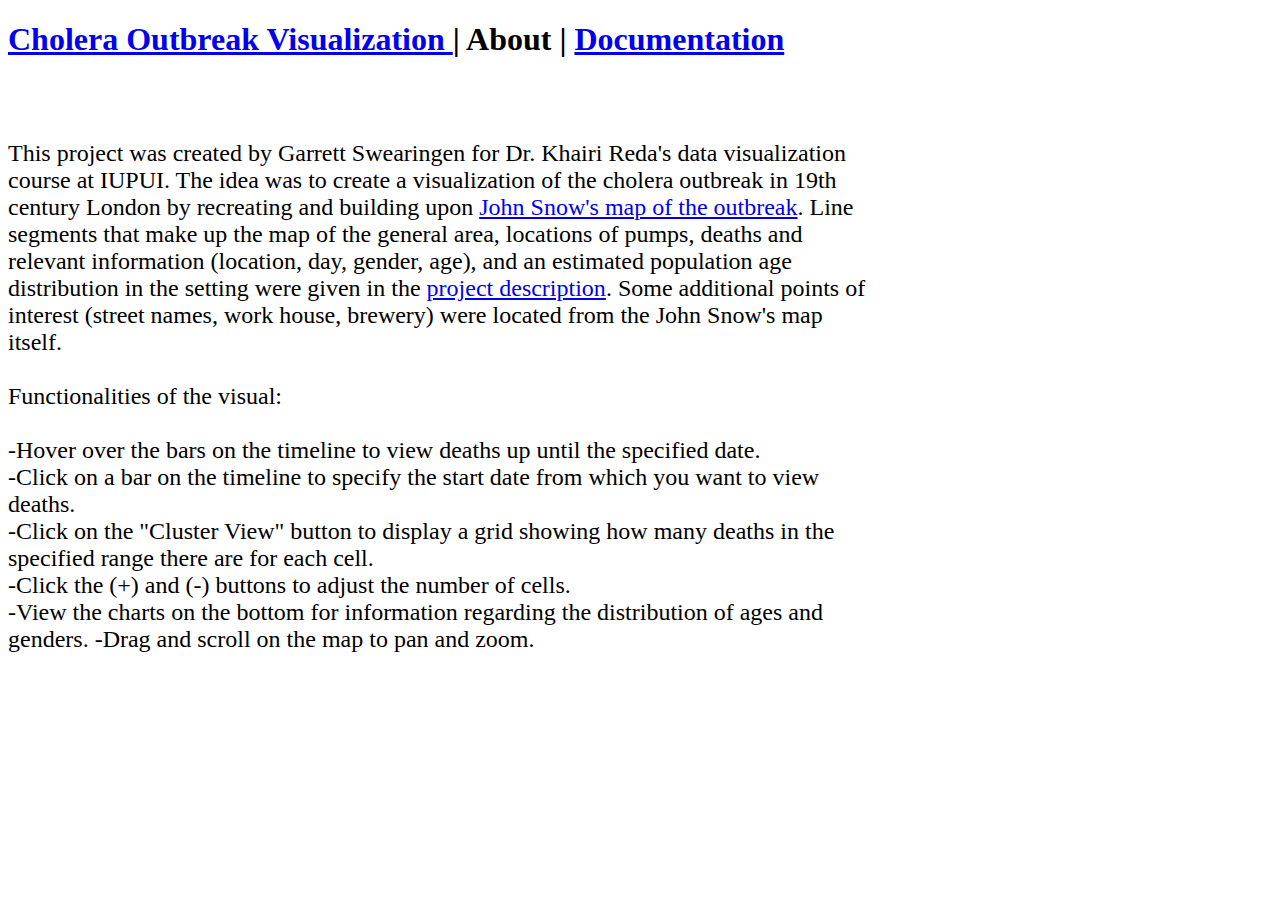
==== about.html @ be4df819 "Add files via upload" ====
<!DOCTYPE html>
<html lang = "en">
	<head>
		<meta charset = "UTF-8">
		<link rel = "stylesheet" href = "style.css">
		<script src = "https://d3js.org/d3.v3.min.js"></script>
		<title>Cholera Visualization</title>
	</head>
	<body>
		<h1><a href = 'index.html'> Cholera Outbreak Visualization </a> | About | <a href = 'documentation.html'> Documentation </a> </h1>
		<br>
		<br>
		<p>This project was created by Garrett Swearingen for Dr. Khairi Reda's data visualization course at IUPUI. The idea was to create a visualization of the cholera outbreak in 19th century London by
		recreating and building upon
		<a href = 'https://en.wikipedia.org/wiki/1854_Broad_Street_cholera_outbreak#/media/File:Snow-cholera-map-1.jpg'>John Snow's map of the outbreak</a>.
		Line segments that make up the map of the general area, locations of pumps, deaths and relevant information (location, day, gender, age), and an estimated population age distribution in the setting were given
		in the <a href = 'https://khreda.com/teaching/fall2021/H517/project1/'>project description</a>. Some additional points of interest (street names, work house, brewery) were located from the John Snow's map itself.
		<br>
		<br>
		Functionalities of the visual:<br><br>
		-Hover over the bars on the timeline to view deaths up until the specified date.<br>
		-Click on a bar on the timeline to specify the start date from which you want to view deaths.<br>
		-Click on the "Cluster View" button to display a grid showing how many deaths in the specified range there are for each cell.<br>
		-Click the (+) and (-) buttons to adjust the number of cells.<br>
		-View the charts on the bottom for information regarding the distribution of ages and genders.
		-Drag and scroll on the map to pan and zoom.
		</p>
	</body>
</html>
---- style.css ----
path {
	stroke: black;
	fill: none;
}

.pump {
	fill: darkgray;
}

line {
	stroke: black;
	stroke-width: 5;
}

h1 {
	font-family: Tahoma;
}

p {
	margin-right: 400px;
	font-family: Tahoma;
	font-size: 24px;
}
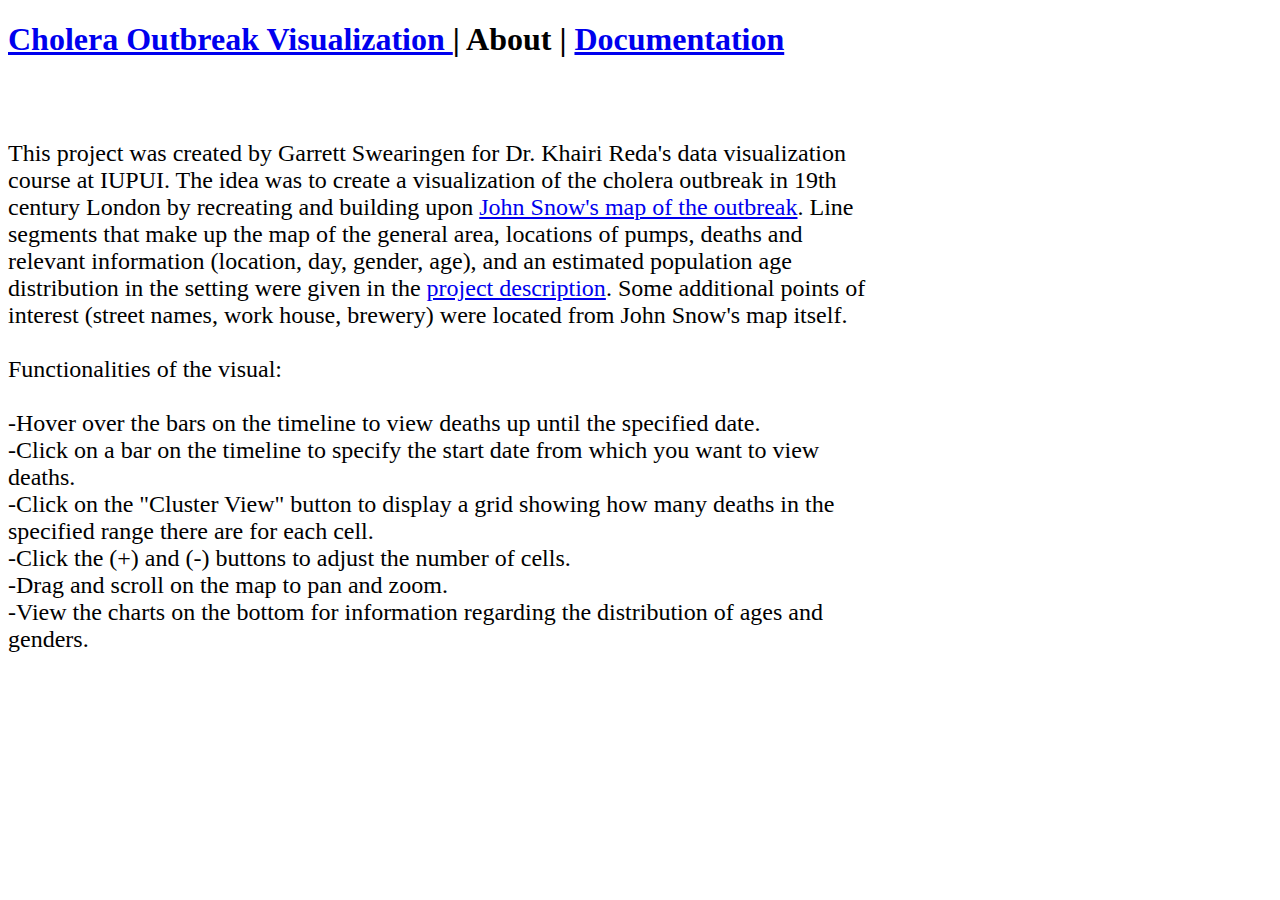
==== commit 0afdde92: "Add files via upload" ====
--- a/about.html
+++ b/about.html
@@ -14,7 +14,7 @@
 		recreating and building upon
 		<a href = 'https://en.wikipedia.org/wiki/1854_Broad_Street_cholera_outbreak#/media/File:Snow-cholera-map-1.jpg'>John Snow's map of the outbreak</a>.
 		Line segments that make up the map of the general area, locations of pumps, deaths and relevant information (location, day, gender, age), and an estimated population age distribution in the setting were given
-		in the <a href = 'https://khreda.com/teaching/fall2021/H517/project1/'>project description</a>. Some additional points of interest (street names, work house, brewery) were located from the John Snow's map itself.
+		in the <a href = 'https://khreda.com/teaching/fall2021/H517/project1/'>project description</a>. Some additional points of interest (street names, work house, brewery) were located from John Snow's map itself.
 		<br>
 		<br>
 		Functionalities of the visual:<br><br>
@@ -22,8 +22,8 @@
 		-Click on a bar on the timeline to specify the start date from which you want to view deaths.<br>
 		-Click on the "Cluster View" button to display a grid showing how many deaths in the specified range there are for each cell.<br>
 		-Click the (+) and (-) buttons to adjust the number of cells.<br>
+		-Drag and scroll on the map to pan and zoom.<br>
 		-View the charts on the bottom for information regarding the distribution of ages and genders.
-		-Drag and scroll on the map to pan and zoom.
 		</p>
 	</body>
 </html>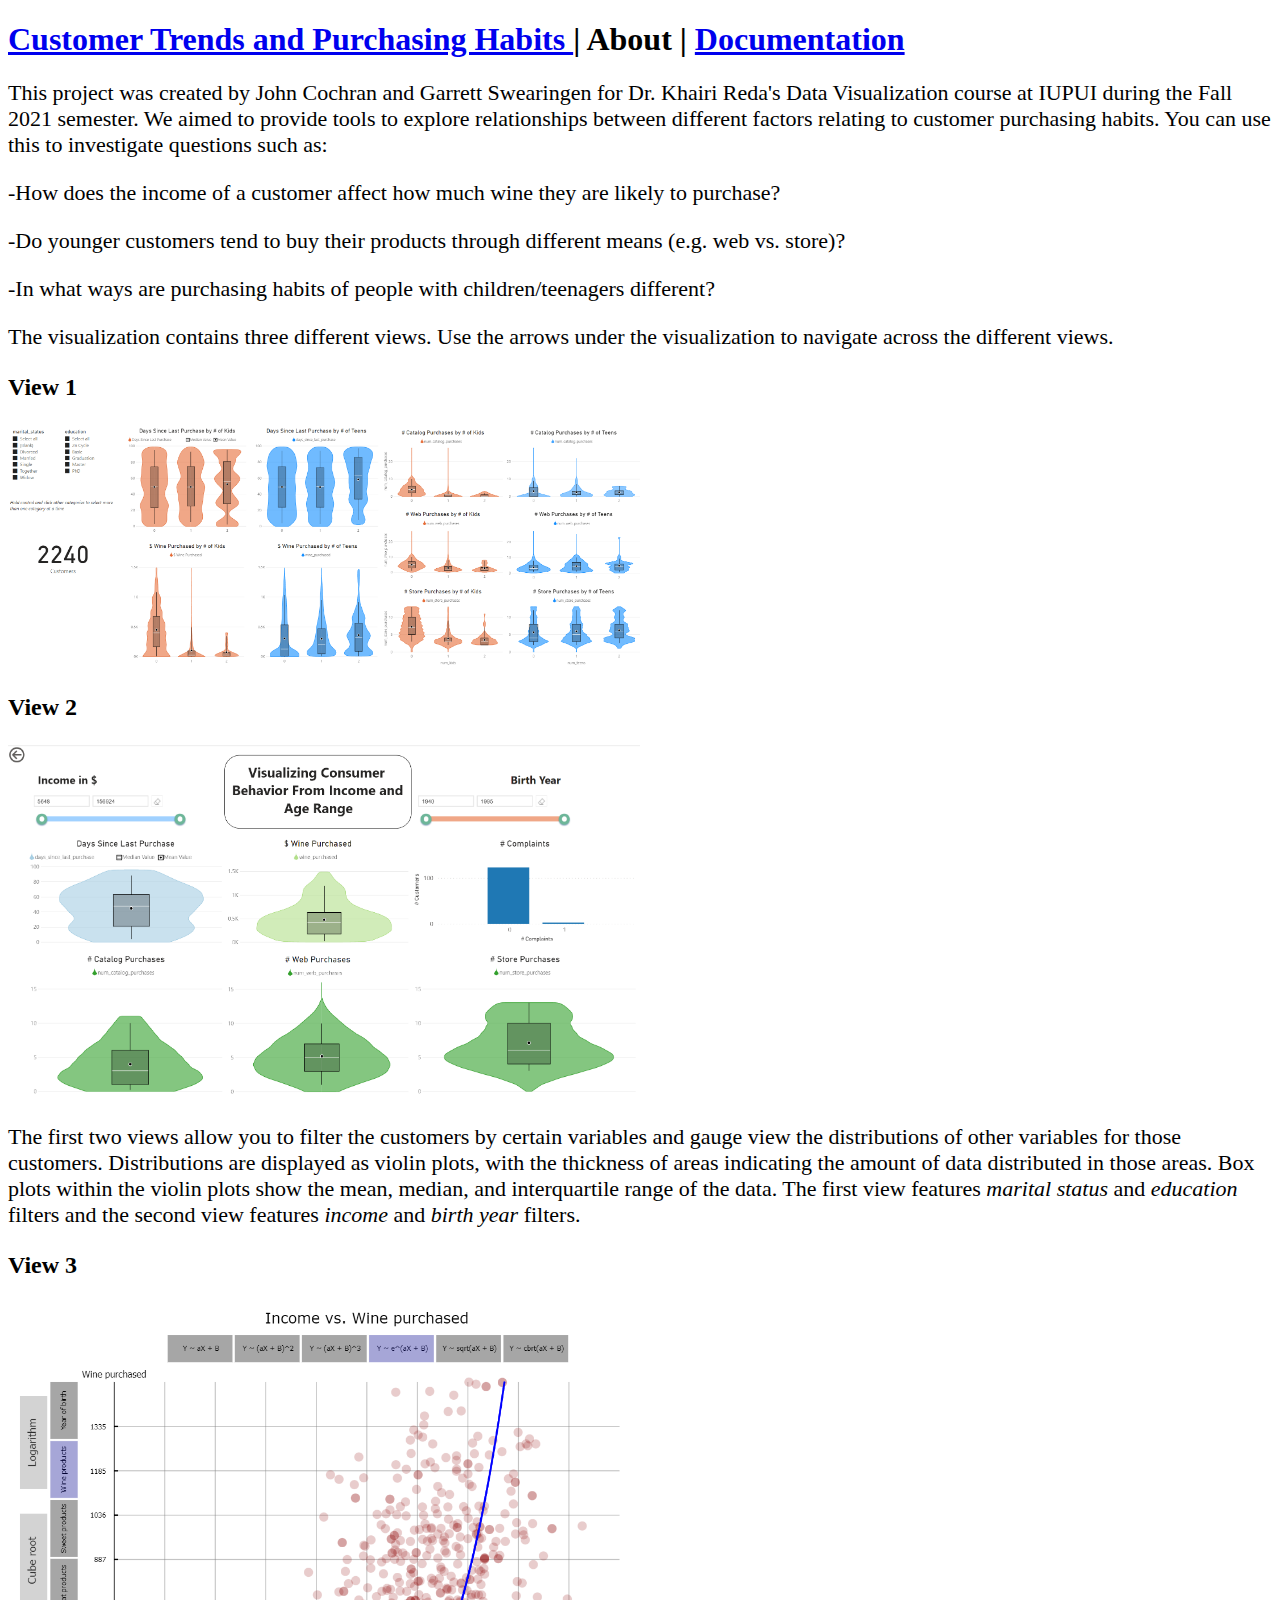
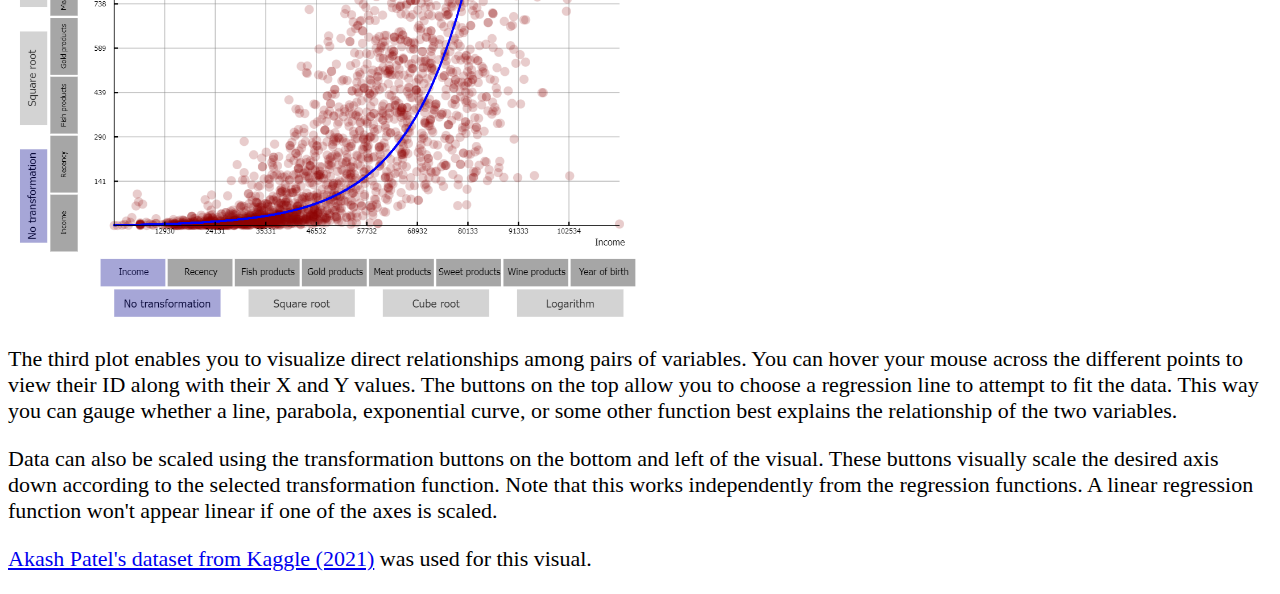
==== commit 9eb004e2: "Add files via upload" ====
--- a/about.html
+++ b/about.html
@@ -1,29 +1,37 @@
 <!DOCTYPE html>
-<html lang = "en">
+<html lang = 'en'>
 	<head>
-		<meta charset = "UTF-8">
-		<link rel = "stylesheet" href = "style.css">
-		<script src = "https://d3js.org/d3.v3.min.js"></script>
-		<title>Cholera Visualization</title>
+		<meta charset = 'UTF-8'>
+		<link rel = 'stylesheet' href = 'style.css'>
+		<title>Customer Trends and Purchasing Habits</title>
 	</head>
 	<body>
-		<h1><a href = 'index.html'> Cholera Outbreak Visualization </a> | About | <a href = 'documentation.html'> Documentation </a> </h1>
-		<br>
-		<br>
-		<p>This project was created by Garrett Swearingen for Dr. Khairi Reda's data visualization course at IUPUI. The idea was to create a visualization of the cholera outbreak in 19th century London by
-		recreating and building upon
-		<a href = 'https://en.wikipedia.org/wiki/1854_Broad_Street_cholera_outbreak#/media/File:Snow-cholera-map-1.jpg'>John Snow's map of the outbreak</a>.
-		Line segments that make up the map of the general area, locations of pumps, deaths and relevant information (location, day, gender, age), and an estimated population age distribution in the setting were given
-		in the <a href = 'https://khreda.com/teaching/fall2021/H517/project1/'>project description</a>. Some additional points of interest (street names, work house, brewery) were located from John Snow's map itself.
-		<br>
-		<br>
-		Functionalities of the visual:<br><br>
-		-Hover over the bars on the timeline to view deaths up until the specified date.<br>
-		-Click on a bar on the timeline to specify the start date from which you want to view deaths.<br>
-		-Click on the "Cluster View" button to display a grid showing how many deaths in the specified range there are for each cell.<br>
-		-Click the (+) and (-) buttons to adjust the number of cells.<br>
-		-Drag and scroll on the map to pan and zoom.<br>
-		-View the charts on the bottom for information regarding the distribution of ages and genders.
-		</p>
+		<h1> <a href = 'index.html'> Customer Trends and Purchasing Habits </a> | About | <a href = 'documentation.html'> Documentation </a> </h1>
+		<p>This project was created by John Cochran and Garrett Swearingen for Dr. Khairi Reda's Data Visualization course at IUPUI during the Fall 2021 semester.
+		   We aimed to provide tools to explore relationships between different factors relating to customer purchasing habits.
+		   You can use this to investigate questions such as:</p>
+		<p>-How does the income of a customer affect how much wine they are likely to purchase?</p>
+		<p>-Do younger customers tend to buy their products through different means (e.g. web vs. store)?</p>
+		<p>-In what ways are purchasing habits of people with children/teenagers different?</p>
+		<p>The visualization contains three different views. Use the arrows under the visualization to navigate across the different views.</p>
+		<p style = 'font-size: 24px;'><b>View 1</b></p>
+		<img src = 'view1.png' width = '50%', height = '50%'>
+		<p style = 'font-size: 24px;'><b>View 2</b></p>
+		<img src = 'view2.png' width = '50%', height = '50%'>
+		<p>The first two views allow you to filter the customers by certain variables and gauge view the distributions of other variables for those customers.
+		   Distributions are displayed as violin plots, with the thickness of areas indicating the amount of data distributed in those areas.
+		   Box plots within the violin plots show the mean, median, and interquartile range of the data.
+		   The first view features <i>marital status</i> and <i>education</i> filters and the second view features <i>income</i> and <i>birth year</i> filters.</p>
+		<p style = 'font-size: 24px;'><b>View 3</b></p>
+		<img src = 'view3.png' width = '50%', height = '50%'>
+		<p>The third plot enables you to visualize direct relationships among pairs of variables.
+		   You can hover your mouse across the different points to view their ID along with their X and Y values.
+		   The buttons on the top allow you to choose a regression line to attempt to fit the data.
+		   This way you can gauge whether a line, parabola, exponential curve, or some other function best explains the relationship of the two variables.</p>
+		<p>Data can also be scaled using the transformation buttons on the bottom and left of the visual.
+		   These buttons visually scale the desired axis down according to the selected transformation function.
+		   Note that this works independently from the regression functions.
+		   A linear regression function won't appear linear if one of the axes is scaled.</p>
+		<p><a href = https://www.kaggle.com/imakash3011/customer-personality-analysis>Akash Patel's dataset from Kaggle (2021)</a> was used for this visual.</p>
 	</body>
 </html>--- a/style.css
+++ b/style.css
@@ -1,23 +1,13 @@
-path {
-	stroke: black;
-	fill: none;
-}
-
-.pump {
-	fill: darkgray;
-}
-
-line {
-	stroke: black;
-	stroke-width: 5;
-}
-
 h1 {
 	font-family: Tahoma;
 }
 
 p {
-	margin-right: 400px;
 	font-family: Tahoma;
-	font-size: 24px;
+	font-size: 22px;
+}
+
+ul {
+	font-family: Tahoma;
+	font-size: 18px;
 }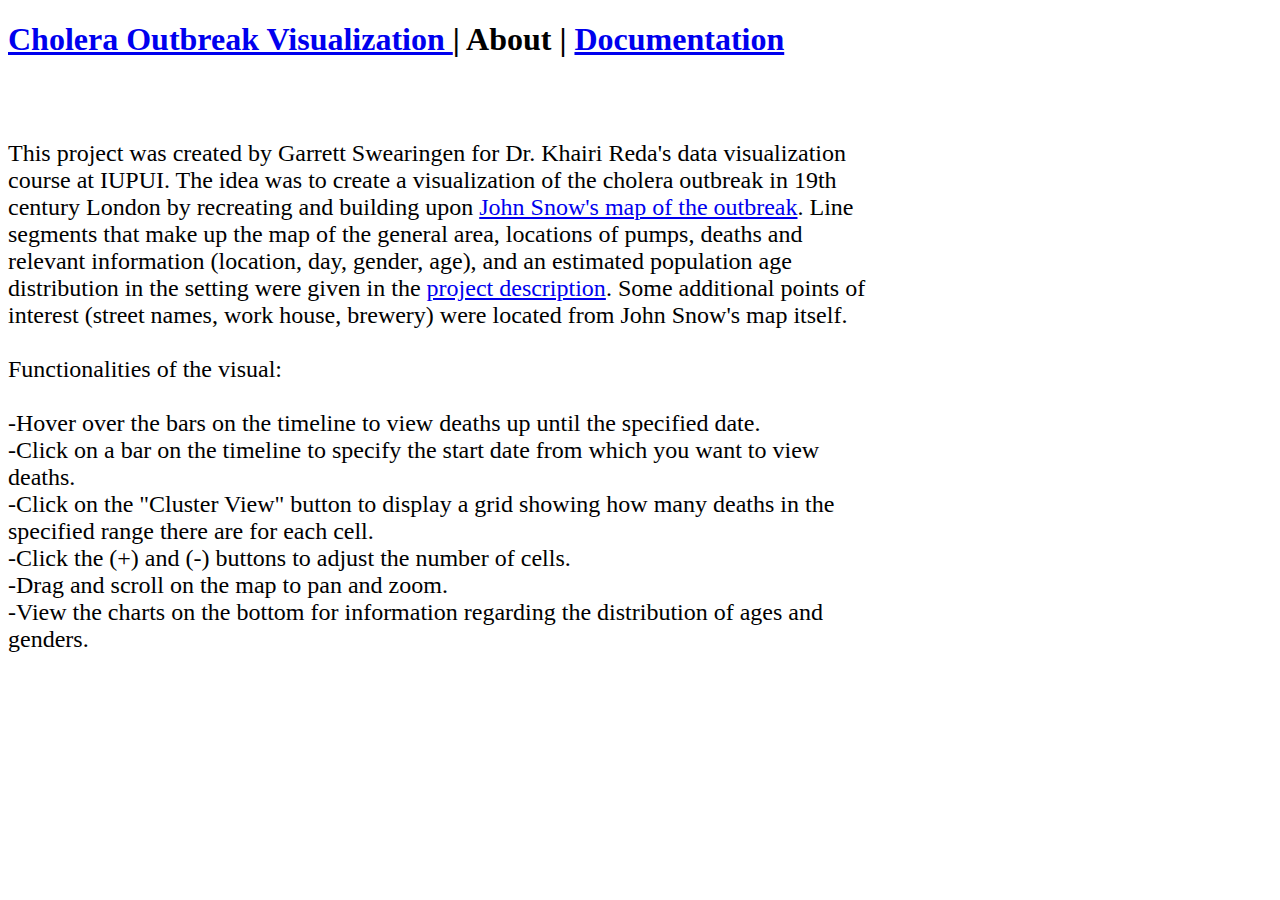
==== commit 463bdce1: "Add files via upload" ====
--- a/about.html
+++ b/about.html
@@ -1,37 +1,29 @@
 <!DOCTYPE html>
-<html lang = 'en'>
+<html lang = "en">
 	<head>
-		<meta charset = 'UTF-8'>
-		<link rel = 'stylesheet' href = 'style.css'>
-		<title>Customer Trends and Purchasing Habits</title>
+		<meta charset = "UTF-8">
+		<link rel = "stylesheet" href = "style.css">
+		<script src = "https://d3js.org/d3.v3.min.js"></script>
+		<title>Cholera Visualization</title>
 	</head>
 	<body>
-		<h1> <a href = 'index.html'> Customer Trends and Purchasing Habits </a> | About | <a href = 'documentation.html'> Documentation </a> </h1>
-		<p>This project was created by John Cochran and Garrett Swearingen for Dr. Khairi Reda's Data Visualization course at IUPUI during the Fall 2021 semester.
-		   We aimed to provide tools to explore relationships between different factors relating to customer purchasing habits.
-		   You can use this to investigate questions such as:</p>
-		<p>-How does the income of a customer affect how much wine they are likely to purchase?</p>
-		<p>-Do younger customers tend to buy their products through different means (e.g. web vs. store)?</p>
-		<p>-In what ways are purchasing habits of people with children/teenagers different?</p>
-		<p>The visualization contains three different views. Use the arrows under the visualization to navigate across the different views.</p>
-		<p style = 'font-size: 24px;'><b>View 1</b></p>
-		<img src = 'view1.png' width = '50%', height = '50%'>
-		<p style = 'font-size: 24px;'><b>View 2</b></p>
-		<img src = 'view2.png' width = '50%', height = '50%'>
-		<p>The first two views allow you to filter the customers by certain variables and gauge view the distributions of other variables for those customers.
-		   Distributions are displayed as violin plots, with the thickness of areas indicating the amount of data distributed in those areas.
-		   Box plots within the violin plots show the mean, median, and interquartile range of the data.
-		   The first view features <i>marital status</i> and <i>education</i> filters and the second view features <i>income</i> and <i>birth year</i> filters.</p>
-		<p style = 'font-size: 24px;'><b>View 3</b></p>
-		<img src = 'view3.png' width = '50%', height = '50%'>
-		<p>The third plot enables you to visualize direct relationships among pairs of variables.
-		   You can hover your mouse across the different points to view their ID along with their X and Y values.
-		   The buttons on the top allow you to choose a regression line to attempt to fit the data.
-		   This way you can gauge whether a line, parabola, exponential curve, or some other function best explains the relationship of the two variables.</p>
-		<p>Data can also be scaled using the transformation buttons on the bottom and left of the visual.
-		   These buttons visually scale the desired axis down according to the selected transformation function.
-		   Note that this works independently from the regression functions.
-		   A linear regression function won't appear linear if one of the axes is scaled.</p>
-		<p><a href = https://www.kaggle.com/imakash3011/customer-personality-analysis>Akash Patel's dataset from Kaggle (2021)</a> was used for this visual.</p>
+		<h1><a href = 'index.html'> Cholera Outbreak Visualization </a> | About | <a href = 'documentation.html'> Documentation </a> </h1>
+		<br>
+		<br>
+		<p>This project was created by Garrett Swearingen for Dr. Khairi Reda's data visualization course at IUPUI. The idea was to create a visualization of the cholera outbreak in 19th century London by
+		recreating and building upon
+		<a href = 'https://en.wikipedia.org/wiki/1854_Broad_Street_cholera_outbreak#/media/File:Snow-cholera-map-1.jpg'>John Snow's map of the outbreak</a>.
+		Line segments that make up the map of the general area, locations of pumps, deaths and relevant information (location, day, gender, age), and an estimated population age distribution in the setting were given
+		in the <a href = 'https://khreda.com/teaching/fall2021/H517/project1/'>project description</a>. Some additional points of interest (street names, work house, brewery) were located from John Snow's map itself.
+		<br>
+		<br>
+		Functionalities of the visual:<br><br>
+		-Hover over the bars on the timeline to view deaths up until the specified date.<br>
+		-Click on a bar on the timeline to specify the start date from which you want to view deaths.<br>
+		-Click on the "Cluster View" button to display a grid showing how many deaths in the specified range there are for each cell.<br>
+		-Click the (+) and (-) buttons to adjust the number of cells.<br>
+		-Drag and scroll on the map to pan and zoom.<br>
+		-View the charts on the bottom for information regarding the distribution of ages and genders.
+		</p>
 	</body>
 </html>--- a/style.css
+++ b/style.css
@@ -1,13 +1,23 @@
+path {
+	stroke: black;
+	fill: none;
+}
+
+.pump {
+	fill: darkgray;
+}
+
+line {
+	stroke: black;
+	stroke-width: 5;
+}
+
 h1 {
 	font-family: Tahoma;
 }
 
 p {
+	margin-right: 400px;
 	font-family: Tahoma;
-	font-size: 22px;
-}
-
-ul {
-	font-family: Tahoma;
-	font-size: 18px;
+	font-size: 24px;
 }